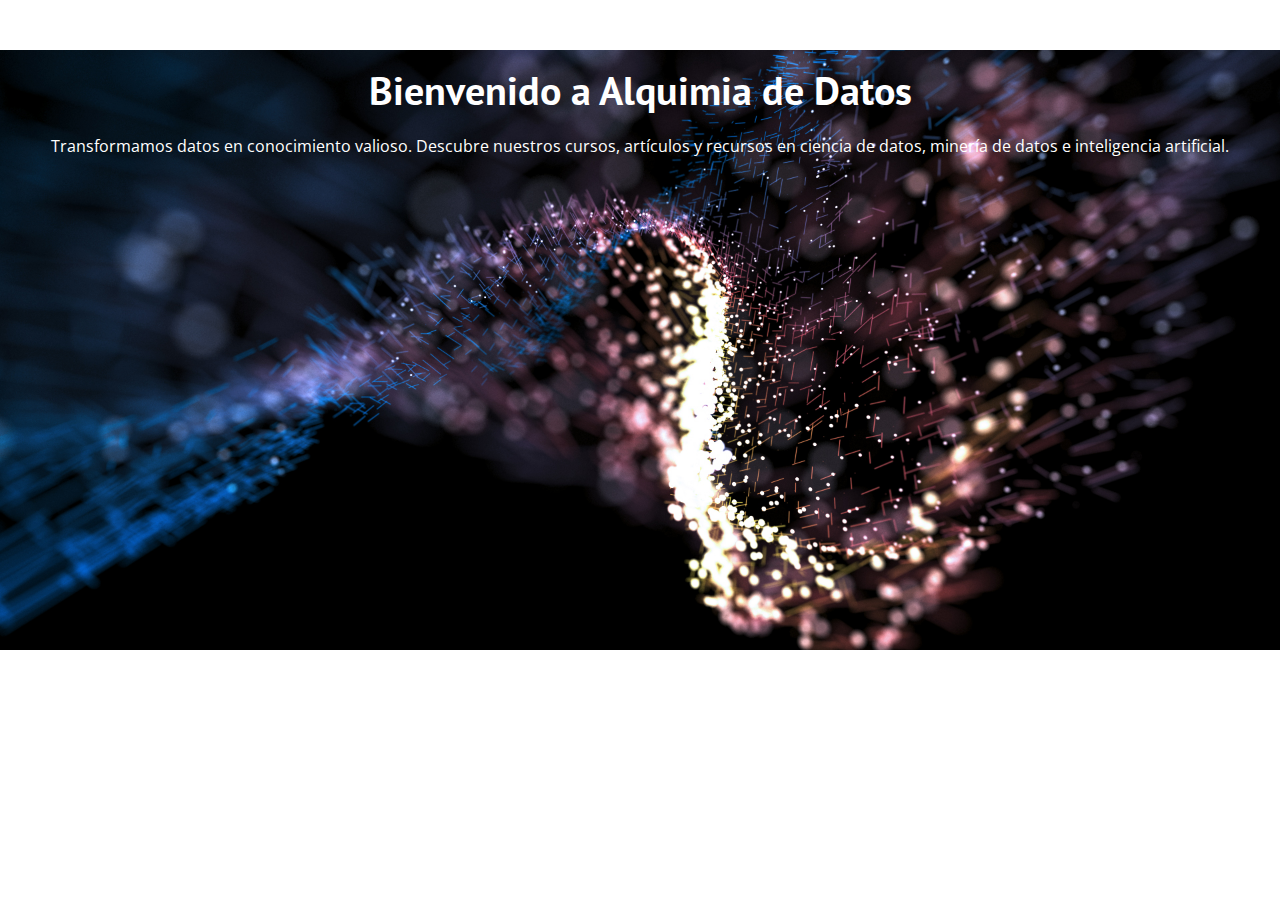
==== index.html @ 4f2fbe19 "Initial Commit" ====
<!DOCTYPE html>
<html lang="en">
  <head>
    <meta charset="UTF-8" />
    <meta name="viewport" content="width=device-width, initial-scale=1.0" />
    <title>Blog Alquimia de Datos</title>
    <link rel="stylesheet" href="css/normalize.css" />
    <link rel="preconnect" href="https://fonts.googleapis.com" />
    <link rel="preconnect" href="https://fonts.gstatic.com" crossorigin />
    <link
      href="https://fonts.googleapis.com/css2?family=Open+Sans:ital,wght@0,300..800;1,300..800&family=PT+Sans:wght@400;700&display=swap"
      rel="stylesheet"
    />
    <link rel="stylesheet" href="css/style.css" />
  </head>
  <body>
    <header class="header">
      <div class="header__texto">
        <h2 class="no-margin">Bienvenido a Alquimia de Datos</h2>
        <p class="no-margin">
          Transformamos datos en conocimiento valioso. Descubre nuestros cursos,
          artículos y recursos en ciencia de datos, minería de datos e
          inteligencia artificial.
        </p>
      </div>
    </header>
  </body>
</html>
---- css/style.css ----
:root {
  --fuenteHeading: "PT Sans", sans-serif;
  --fuenteParrafos: "Open Sans", sans-serif;

  --primario: #235789;
  --blanco: #ffffff;
  --negro: #000000;
}

html {
  box-sizing: border-box;
  font-size: 62.5%;
}

*,
*:before,
*:after {
  box-sizing: inherit;
}

body {
  font-family: var(--fuenteParrafos);
  font-size: 1.6rem;
  line-height: 2;
}

/** Globales **/
.contenedor {
  max-width: 120rem;
  width: 98%;
  margin: 0 auto;
}

a {
  text-decoration: none;
}

h1,
h2,
h3,
h4 {
  font-family: var(--fuenteHeading);
}

h1 {
  font-size: 4.8rem;
}

h2 {
  font-size: 4rem;
}

h3 {
  font-size: 3.2rem;
}

h4 {
  font-size: 2.8rem;
}

img {
  max-width: 100%;
}

/** Utilidades **/
.no-margin {
  margin: 0;
}

.no-padding {
  padding: 0;
}

.centrar-texto {
  text-align: center;
}

/** Header **/
.header {
  background-image: url(../img/banner.jpg);
  height: 60rem;
  background-size: cover;
  background-repeat: no-repeat;
  background-position: center center;
}

.header__texto {
    text-align: center;
    color: var(--blanco);
    margin-top: 5rem;
}
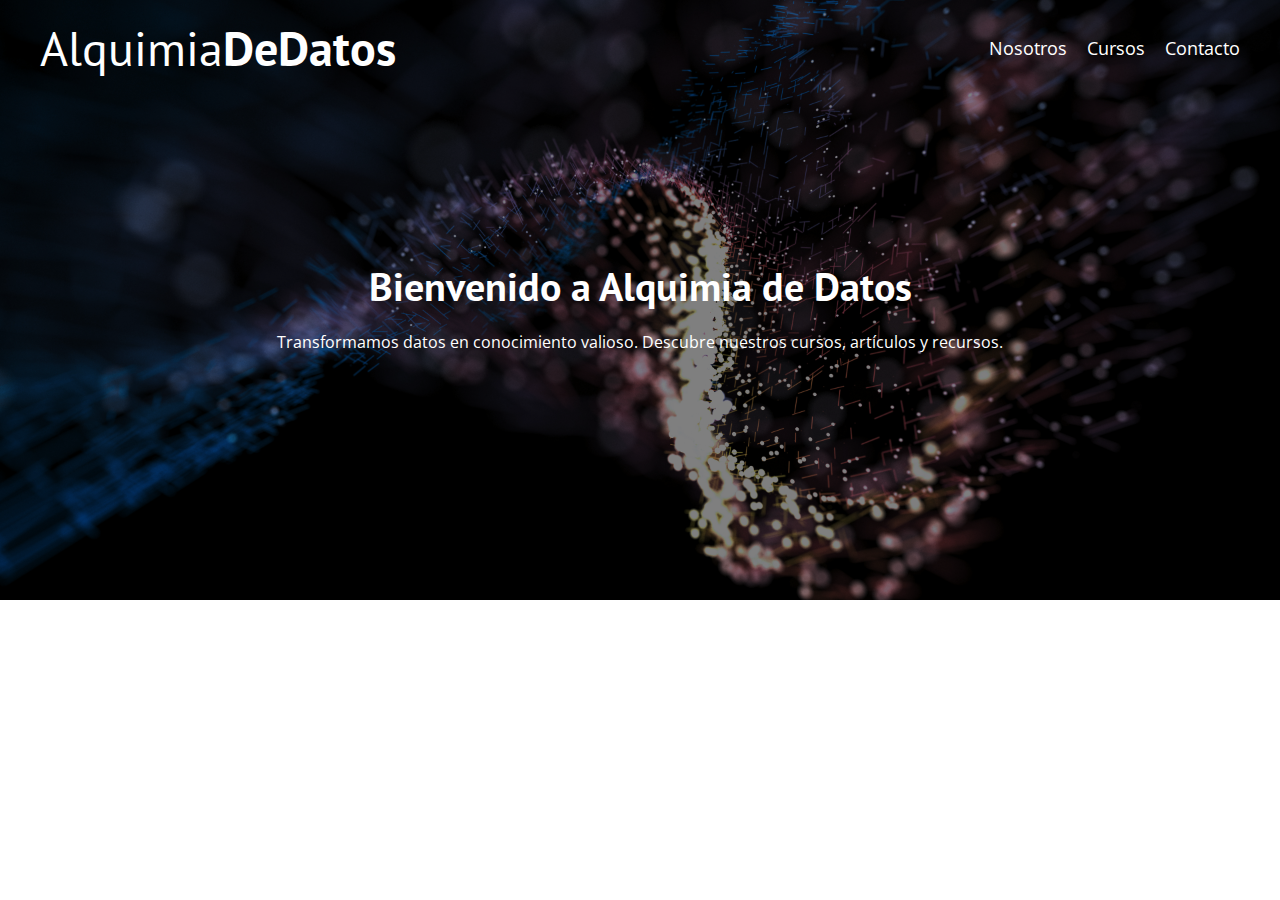
==== commit 9a07c85d: "Construccion Pagina Inicio" ====
--- a/index.html
+++ b/index.html
@@ -15,12 +15,25 @@
   </head>
   <body>
     <header class="header">
+      <div class="contenedor">
+        <div class="barra">
+          <a class="logo" href="index.html">
+            <h1 class="logo__nombre no-margin centrar-texto">
+              Alquimia<span class="logo__bold">DeDatos</span>
+            </h1>
+          </a>
+          <nav class="navegacion">
+            <a href="nosotros.html" class="navegacion__enlace">Nosotros</a
+            ><a href="cursos.html" class="navegacion__enlace">Cursos</a
+            ><a href="contacto.html" class="navegacion__enlace">Contacto</a>
+          </nav>
+        </div>
+      </div>
       <div class="header__texto">
         <h2 class="no-margin">Bienvenido a Alquimia de Datos</h2>
         <p class="no-margin">
           Transformamos datos en conocimiento valioso. Descubre nuestros cursos,
-          artículos y recursos en ciencia de datos, minería de datos e
-          inteligencia artificial.
+          artículos y recursos.
         </p>
       </div>
     </header>
--- a/css/style.css
+++ b/css/style.css
@@ -75,8 +75,9 @@
   text-align: center;
 }
 
-/** Header **/
+/* Header */
 .header {
+  position: relative; /* Necesario para el posicionamiento absoluto del pseudo-elemento */
   background-image: url(../img/banner.jpg);
   height: 60rem;
   background-size: cover;
@@ -84,8 +85,68 @@
   background-position: center center;
 }
 
+.header::before {
+  content: "";
+  position: absolute;
+  top: 0;
+  left: 0;
+  width: 100%;
+  height: 100%;
+  background-color: rgba(
+    0,
+    0,
+    0,
+    0.5
+  ); /* Ajusta la opacidad según tu necesidad */
+  z-index: 1; /* Asegura que esté detrás del texto */
+}
+
+.header__texto,
+.header .barra {
+  position: relative; /* Para estar por encima del pseudo-elemento */
+  z-index: 2; /* Asegura que esté por encima del pseudo-elemento */
+}
+
 .header__texto {
-    text-align: center;
-    color: var(--blanco);
-    margin-top: 5rem;
+  text-align: center;
+  color: var(--blanco);
+  margin-top: 5rem;
 }
+@media (min-width: 768px) {
+  .header__texto {
+    margin-top: 15rem;
+  }
+}
+@media (min-width: 768px) {
+  .barra {
+    display: flex;
+    justify-content: space-between;
+    align-items: center;
+  }
+}
+
+.logo {
+  color: var(--blanco);
+}
+
+.logo__nombre {
+  font-weight: 400;
+}
+
+.logo__bold {
+  font-weight: 700;
+}
+
+@media (min-width: 768px) {
+  .navegacion {
+    display: flex;
+    gap: 2rem;
+  }
+}
+
+.navegacion__enlace {
+  display: block;
+  text-align: center;
+  font-size: 1.8rem;
+  color: var(--blanco);
+}
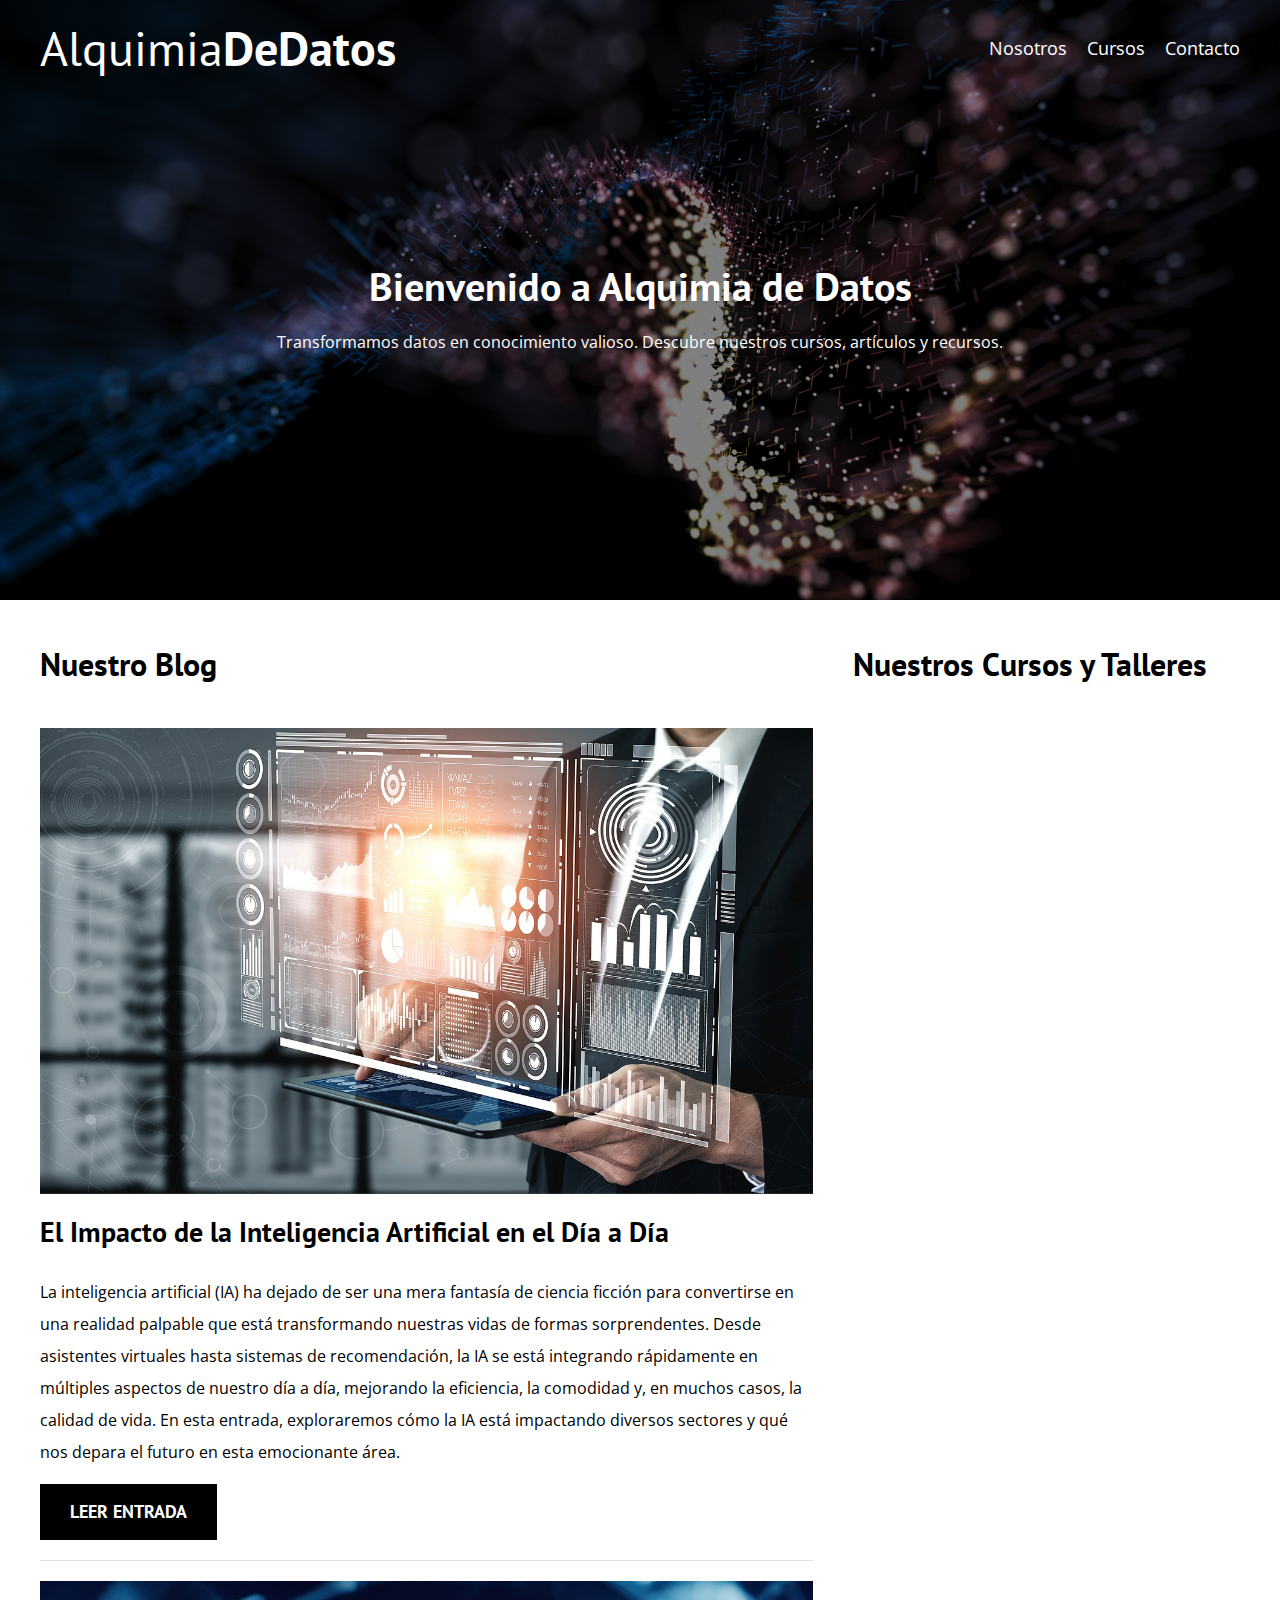
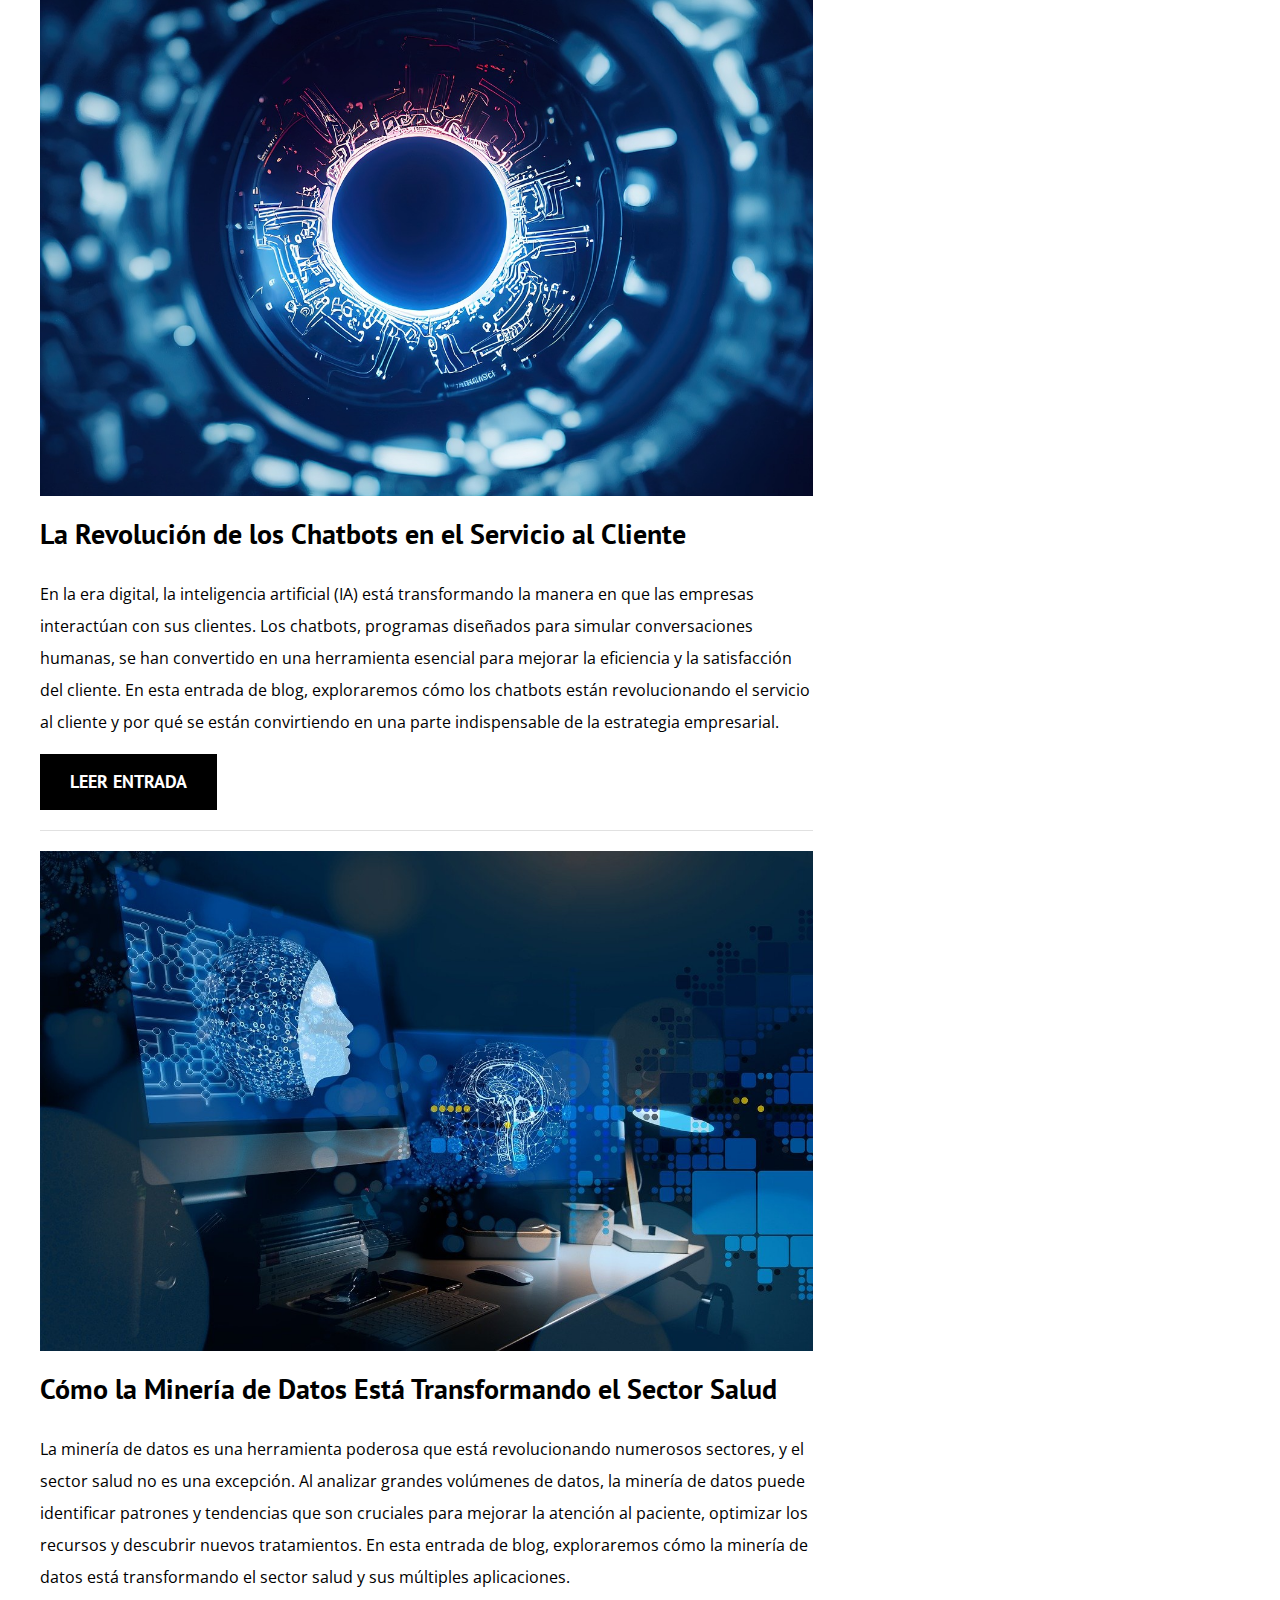
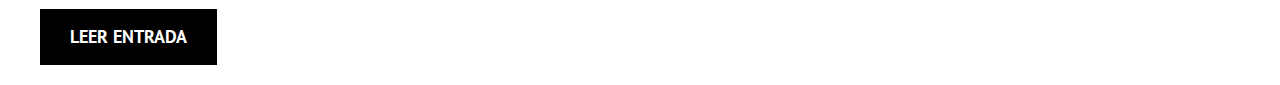
==== commit 6f03f65c: "Construccion Entradas de Blog" ====
--- a/index.html
+++ b/index.html
@@ -37,5 +37,88 @@
         </p>
       </div>
     </header>
+
+    <div class="contenedor contenido-principal">
+      <main class="blog">
+        <h3>Nuestro Blog</h3>
+        <article class="entrada">
+          <div class="entrada_imagen">
+            <img src="img/blog1.jpg" alt="imagen blog" />
+          </div>
+
+          <div class="entrada_contenido">
+            <h4 class="no-margin">
+              El Impacto de la Inteligencia Artificial en el Día a Día
+            </h4>
+            <p>
+              La inteligencia artificial (IA) ha dejado de ser una mera fantasía
+              de ciencia ficción para convertirse en una realidad palpable que
+              está transformando nuestras vidas de formas sorprendentes. Desde
+              asistentes virtuales hasta sistemas de recomendación, la IA se
+              está integrando rápidamente en múltiples aspectos de nuestro día a
+              día, mejorando la eficiencia, la comodidad y, en muchos casos, la
+              calidad de vida. En esta entrada, exploraremos cómo la IA está
+              impactando diversos sectores y qué nos depara el futuro en esta
+              emocionante área.
+            </p>
+            <a href="entrada.html" class="boton boton--primario"
+              >Leer Entrada</a
+            >
+          </div>
+        </article>
+        <article class="entrada">
+          <div class="entrada_imagen">
+            <img src="img/blog2.jpg" alt="imagen blog" />
+          </div>
+
+          <div class="entrada_contenido">
+            <h4 class="no-margin">
+              La Revolución de los Chatbots en el Servicio al Cliente
+            </h4>
+            <p>
+              En la era digital, la inteligencia artificial (IA) está
+              transformando la manera en que las empresas interactúan con sus
+              clientes. Los chatbots, programas diseñados para simular
+              conversaciones humanas, se han convertido en una herramienta
+              esencial para mejorar la eficiencia y la satisfacción del cliente.
+              En esta entrada de blog, exploraremos cómo los chatbots están
+              revolucionando el servicio al cliente y por qué se están
+              convirtiendo en una parte indispensable de la estrategia
+              empresarial.
+            </p>
+            <a href="entrada.html" class="boton boton--primario"
+              >Leer Entrada</a
+            >
+          </div>
+        </article>
+        <article class="entrada">
+          <div class="entrada_imagen">
+            <img src="img/blog3.jpg" alt="imagen blog" />
+          </div>
+
+          <div class="entrada_contenido">
+            <h4 class="no-margin">
+              Cómo la Minería de Datos Está Transformando el Sector Salud
+            </h4>
+            <p>
+              La minería de datos es una herramienta poderosa que está
+              revolucionando numerosos sectores, y el sector salud no es una
+              excepción. Al analizar grandes volúmenes de datos, la minería de
+              datos puede identificar patrones y tendencias que son cruciales
+              para mejorar la atención al paciente, optimizar los recursos y
+              descubrir nuevos tratamientos. En esta entrada de blog,
+              exploraremos cómo la minería de datos está transformando el sector
+              salud y sus múltiples aplicaciones.
+            </p>
+            <a href="entrada.html" class="boton boton--primario"
+              >Leer Entrada</a
+            >
+          </div>
+        </article>
+      </main>
+      <aside class="sidebar">
+        <h3>Nuestros Cursos y Talleres</h3>
+      </aside>
+    </div>
   </body>
 </html>
--- a/css/style.css
+++ b/css/style.css
@@ -3,6 +3,7 @@
   --fuenteParrafos: "Open Sans", sans-serif;
 
   --primario: #235789;
+  --gris: #e1e1e1; 
   --blanco: #ffffff;
   --negro: #000000;
 }
@@ -150,3 +151,43 @@
   font-size: 1.8rem;
   color: var(--blanco);
 }
+
+@media (min-width: 768px) {
+  .contenido-principal {
+    display: grid;
+    grid-template-columns: 2fr 1fr;
+    column-gap: 4rem;
+  }
+}
+
+.entrada {
+  border-bottom: 1px solid var(--gris);
+  margin-bottom: 2rem;
+}
+
+.entrada:last-of-type{
+  border: none;
+  margin-bottom: 0;
+}
+
+.boton {
+  display: block;
+  font-family: var(--fuenteHeading);
+  color: var(--blanco);
+  text-align: center;
+  padding: 1rem 3rem;
+  font-size: 1.8rem;
+  text-transform: uppercase;
+  font-weight: 700;
+  margin-bottom: 2rem;
+}
+
+@media (min-width: 768px) {
+  .boton {
+    display: inline-block;
+  }
+
+}
+.boton--primario {
+  background-color: var(--negro);
+}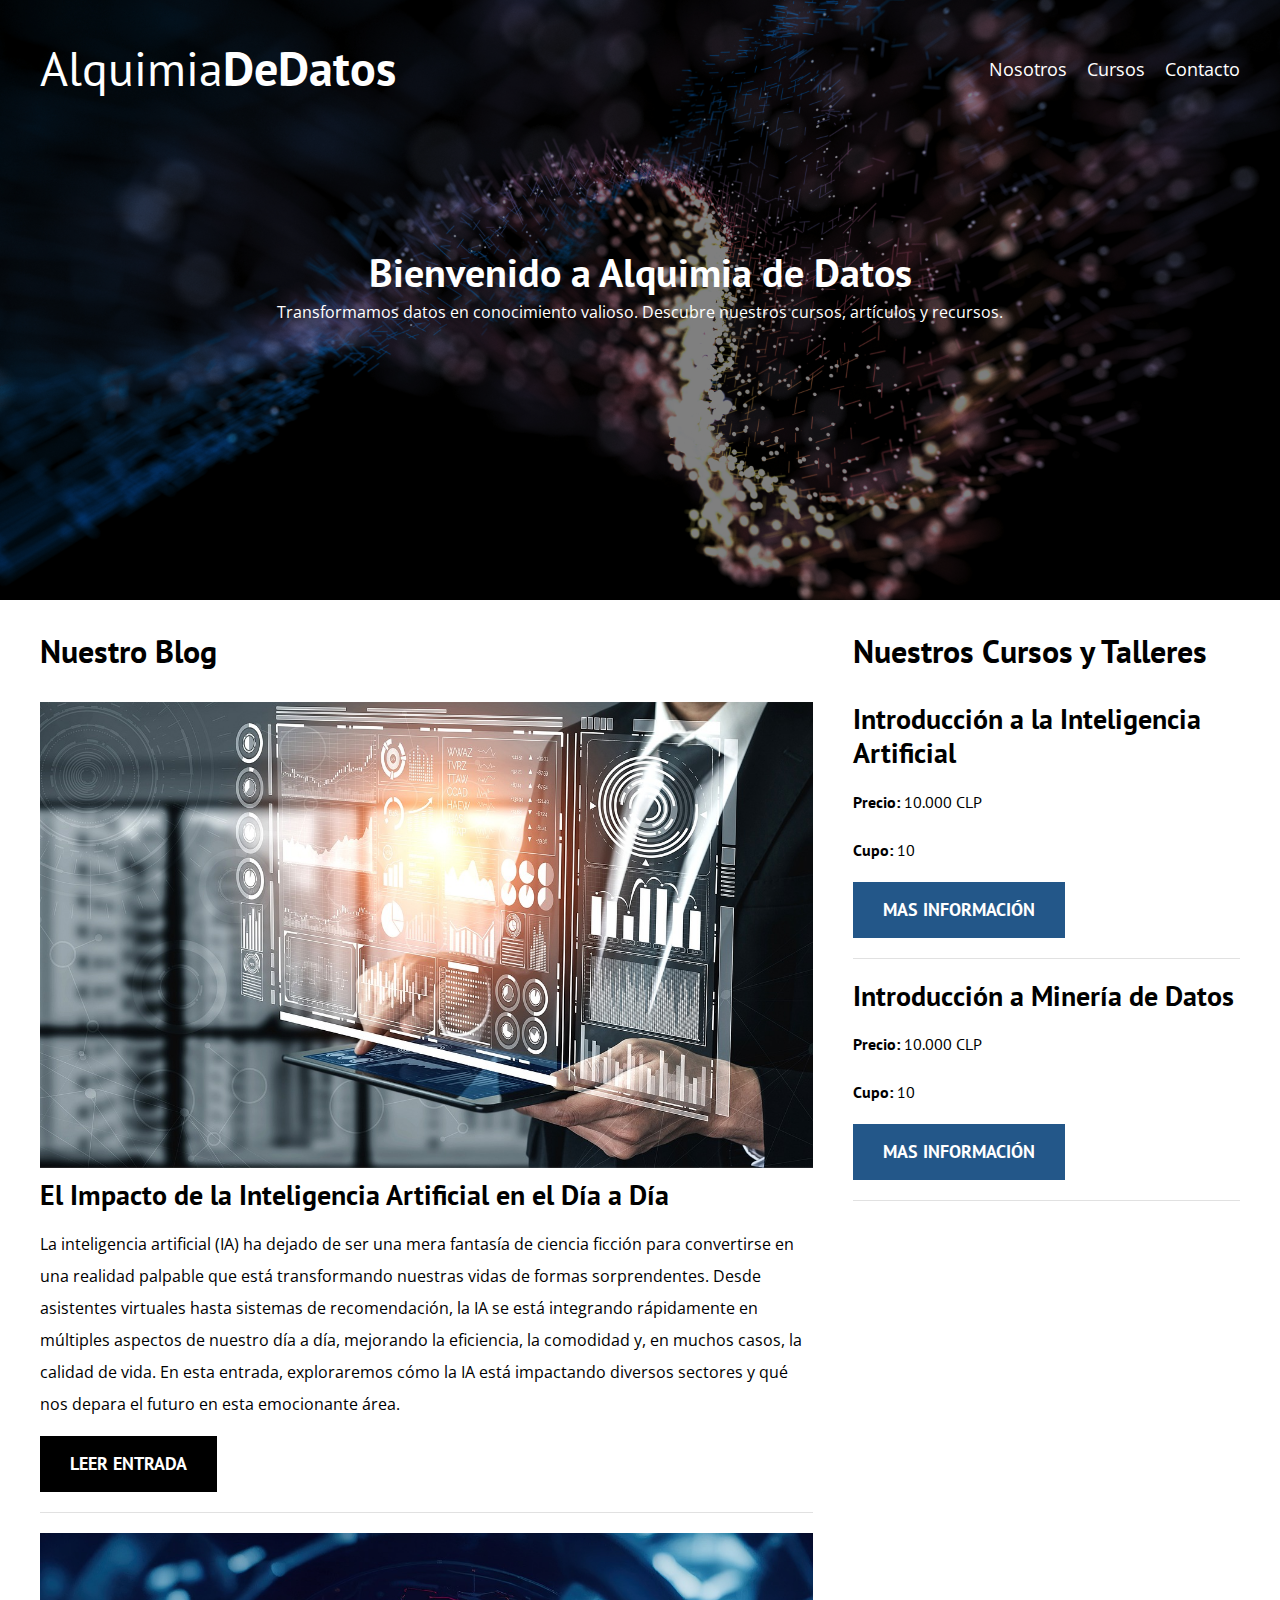
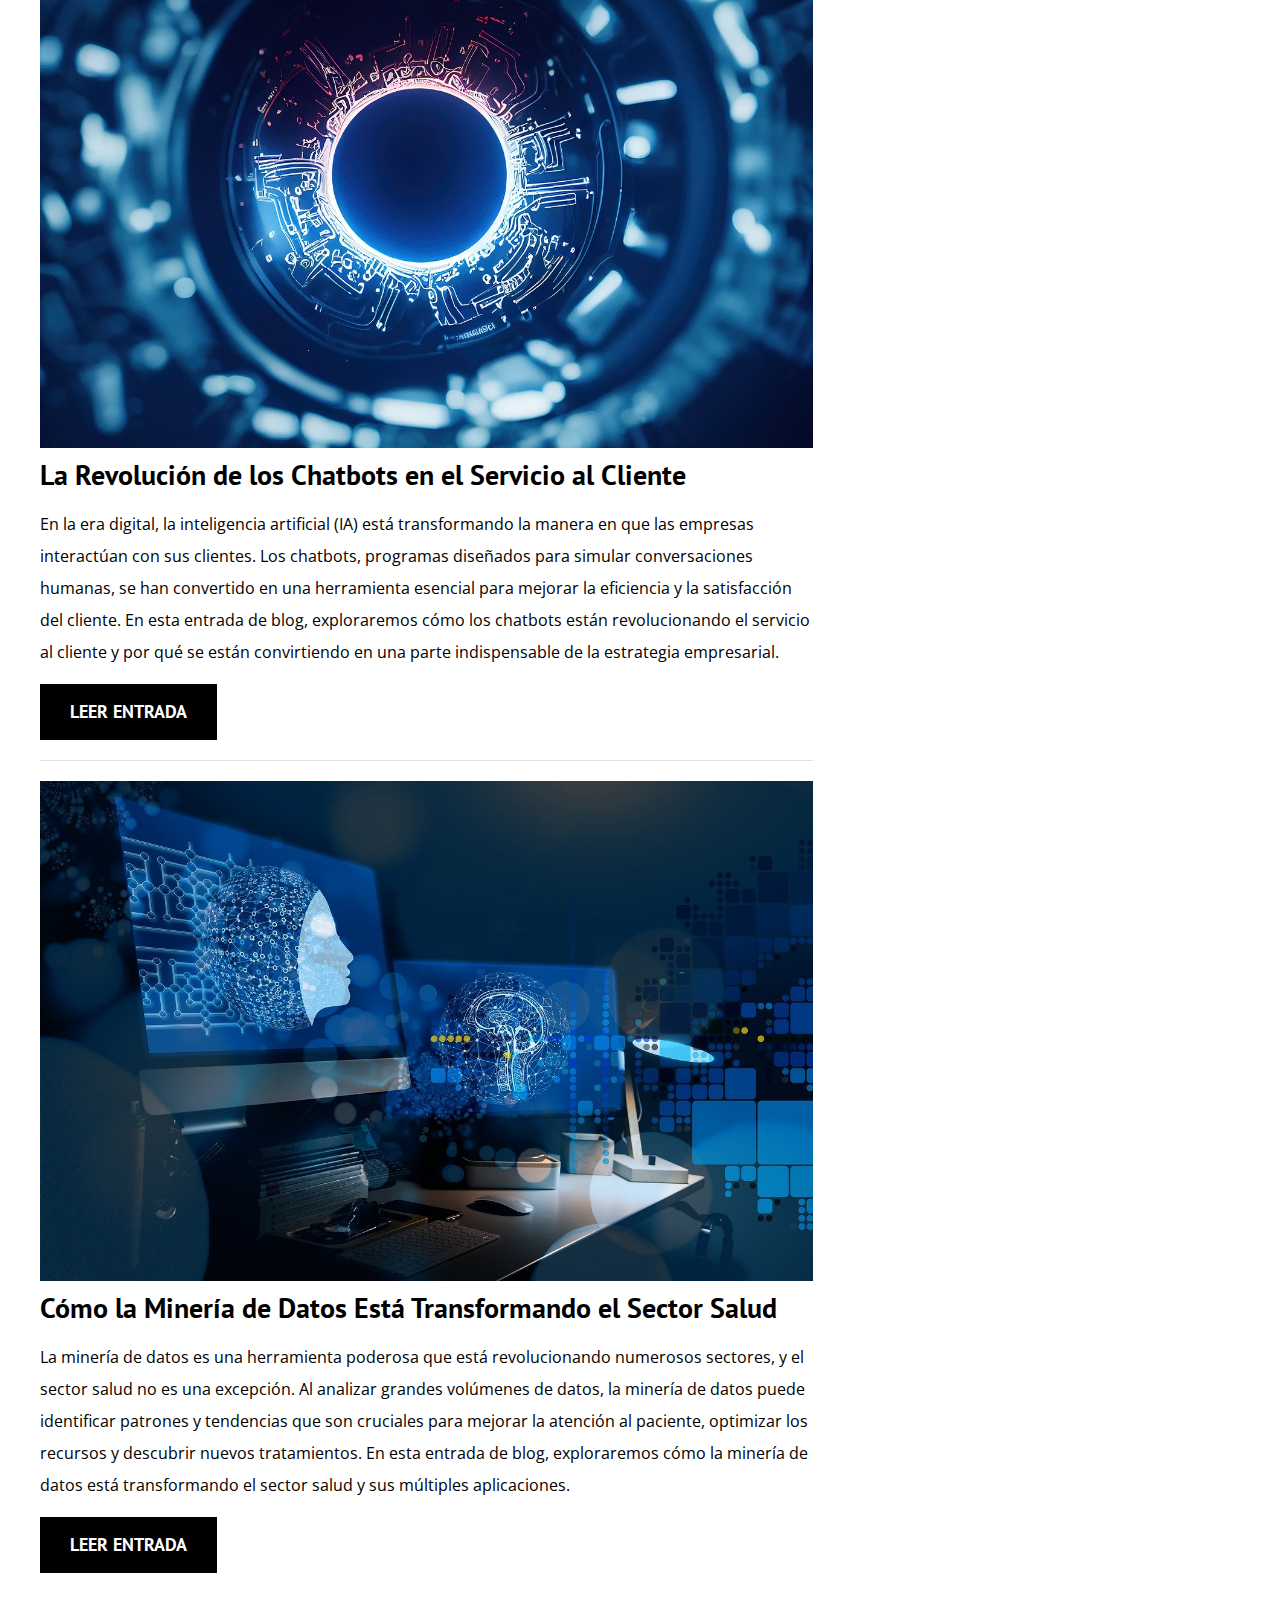
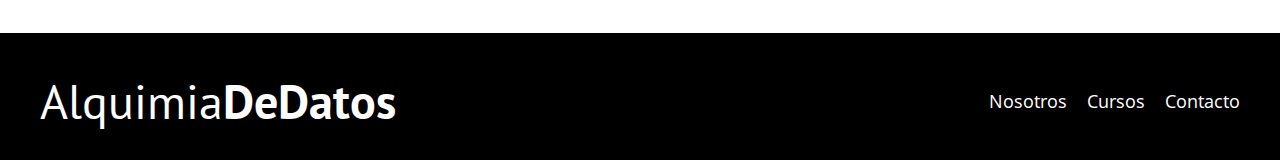
==== commit 2ec7595f: "Finaliza Entradas de Blog" ====
--- a/index.html
+++ b/index.html
@@ -61,9 +61,7 @@
               impactando diversos sectores y qué nos depara el futuro en esta
               emocionante área.
             </p>
-            <a href="entrada.html" class="boton boton--primario"
-              >Leer Entrada</a
-            >
+            <a href="entrada.html" class="boton boton--primario">Leer Entrada</a>
           </div>
         </article>
         <article class="entrada">
@@ -86,9 +84,7 @@
               convirtiendo en una parte indispensable de la estrategia
               empresarial.
             </p>
-            <a href="entrada.html" class="boton boton--primario"
-              >Leer Entrada</a
-            >
+            <a href="entrada.html" class="boton boton--primario">Leer Entrada</a>
           </div>
         </article>
         <article class="entrada">
@@ -110,15 +106,58 @@
               exploraremos cómo la minería de datos está transformando el sector
               salud y sus múltiples aplicaciones.
             </p>
-            <a href="entrada.html" class="boton boton--primario"
-              >Leer Entrada</a
-            >
+            <a href="entrada.html" class="boton boton--primario">Leer Entrada</a>
           </div>
         </article>
       </main>
       <aside class="sidebar">
         <h3>Nuestros Cursos y Talleres</h3>
+        <ul class="cursos no-padding">
+          <li class="widget-curso">
+            <h4 class="no-margin">Introducción a la Inteligencia Artificial</h4>
+            <p class="widget-curso__label">
+              Precio:
+              <span class="widget-curso__info">10.000 CLP</span>
+            </p>
+            <p class="widget-curso__label">
+              Cupo:
+              <span class="widget-curso__info">10</span>
+            </p>
+            <a href="entrada.html" class="boton boton--secundario">Mas Información</a>
+          </li>
+
+          <li class="widget-curso">
+            <h4 class="no-margin">Introducción a Minería de Datos</h4>
+            <p class="widget-curso__label">
+              Precio:
+              <span class="widget-curso__info">10.000 CLP</span>
+            </p>
+            <p class="widget-curso__label">
+              Cupo:
+              <span class="widget-curso__info">10</span>
+            </p>
+            <a href="entrada.html" class="boton boton--secundario">Mas Información</a>
+          </li>
+        </ul>
       </aside>
     </div>
+
+    <footer class="footer">
+      <div class="contenedor">
+        <div class="barra">
+          <a class="logo" href="index.html">
+            <h1 class="logo__nombre no-margin centrar-texto">
+              Alquimia<span class="logo__bold">DeDatos</span>
+            </h1>
+          </a>
+          <nav class="navegacion">
+            <a href="nosotros.html" class="navegacion__enlace">Nosotros</a
+            ><a href="cursos.html" class="navegacion__enlace">Cursos</a
+            ><a href="contacto.html" class="navegacion__enlace">Contacto</a>
+          </nav>
+        </div>
+      </div>
+    </footer>
+    
   </body>
 </html>
--- a/css/style.css
+++ b/css/style.css
@@ -3,7 +3,7 @@
   --fuenteParrafos: "Open Sans", sans-serif;
 
   --primario: #235789;
-  --gris: #e1e1e1; 
+  --gris: #e1e1e1;
   --blanco: #ffffff;
   --negro: #000000;
 }
@@ -41,6 +41,7 @@
 h3,
 h4 {
   font-family: var(--fuenteHeading);
+  line-height: 1.2;
 }
 
 h1 {
@@ -118,6 +119,11 @@
     margin-top: 15rem;
   }
 }
+
+.barra {
+  padding-top: 4rem;
+}
+
 @media (min-width: 768px) {
   .barra {
     display: flex;
@@ -165,7 +171,7 @@
   margin-bottom: 2rem;
 }
 
-.entrada:last-of-type{
+.entrada:last-of-type {
   border: none;
   margin-bottom: 0;
 }
@@ -186,8 +192,41 @@
   .boton {
     display: inline-block;
   }
-
-}
+}
+
 .boton--primario {
   background-color: var(--negro);
+}
+
+.boton--secundario {
+  background-color: var(--primario);
+}
+
+.cursos {
+  list-style: none;
+}
+
+.widget-curso {
+  border-bottom: 1px solid var(--gris);
+  margin-bottom: 2rem;
+}
+
+.wdiget-curso:last-of-type {
+  border: none;
+  margin-bottom: 0;
+}
+
+.widget-curso__label {
+  font-family: var(--fuenteHeading);
+  font-weight: bold;
+}
+
+.widget-curso__info {
+  font-weight: 400;
+}
+
+.footer {
+  background-color: var(--negro);
+  padding-bottom: 3rem;
+  margin-top: 4rem;
 }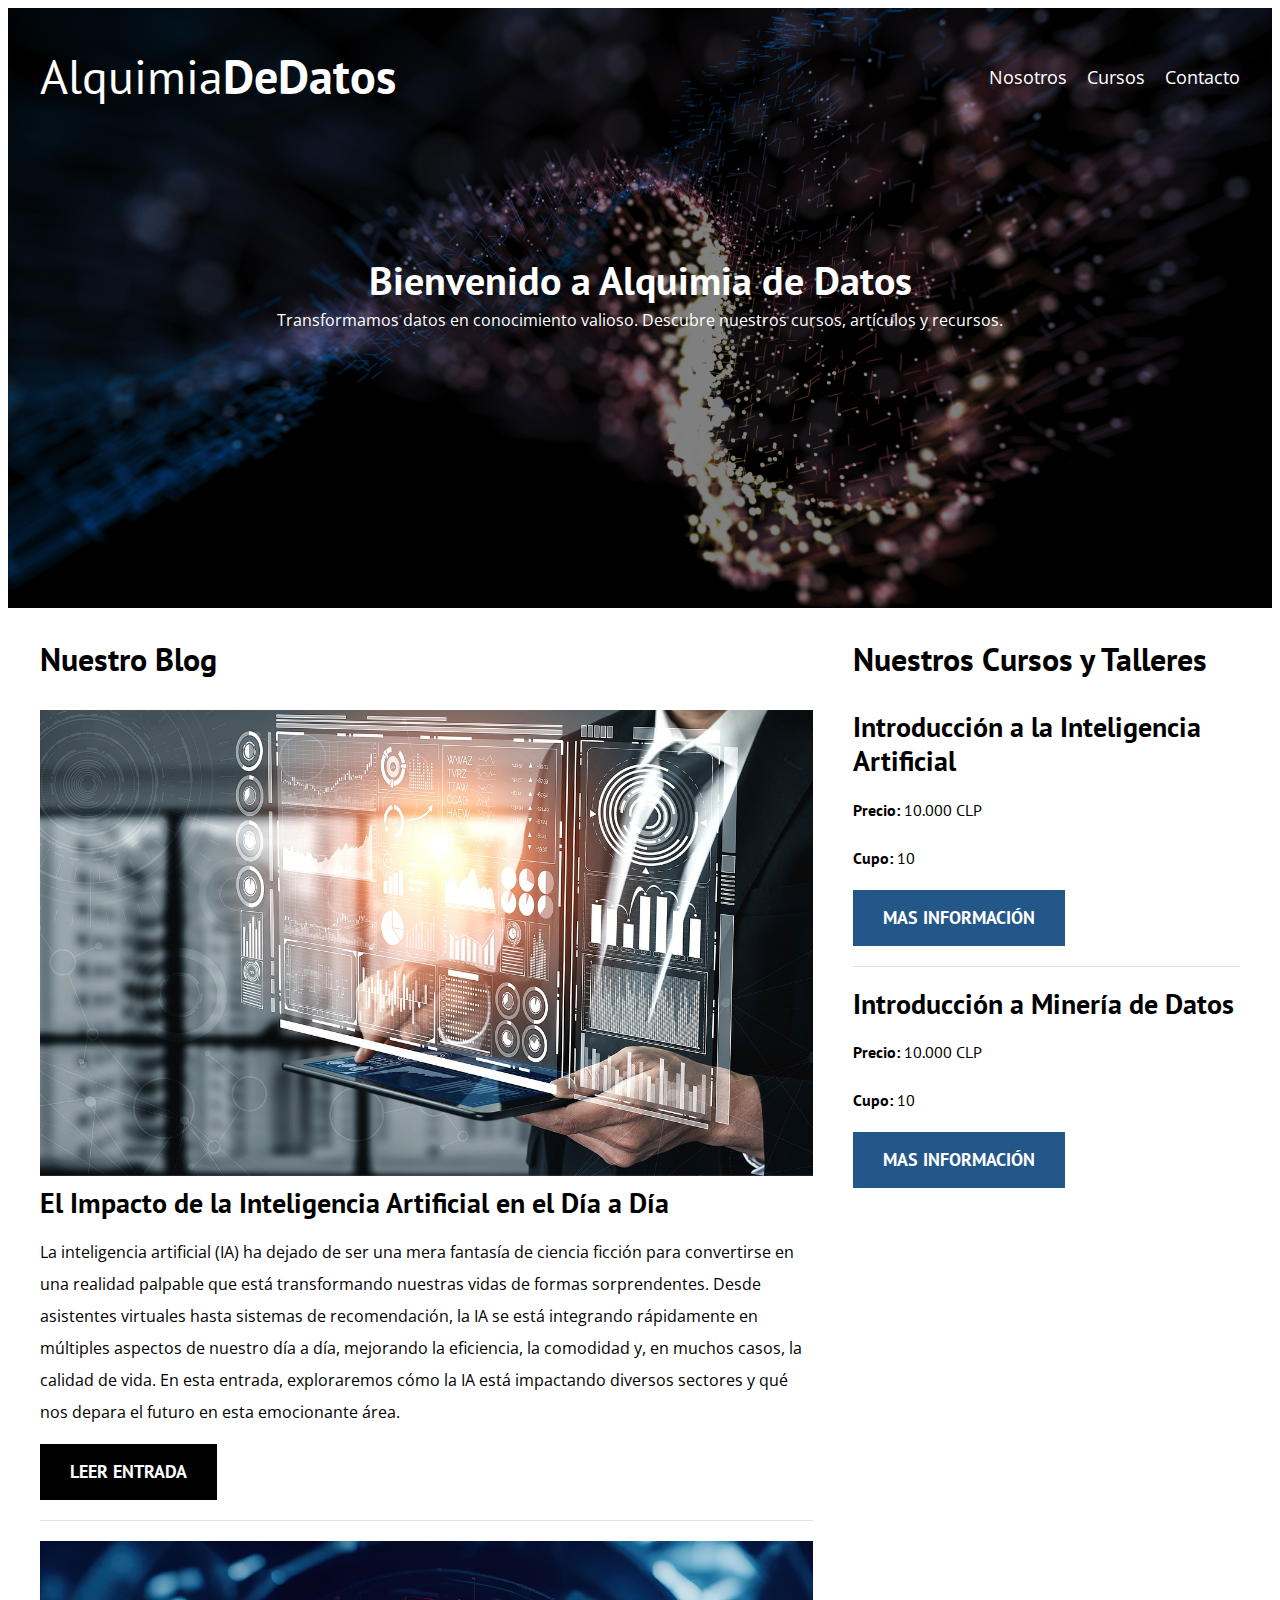
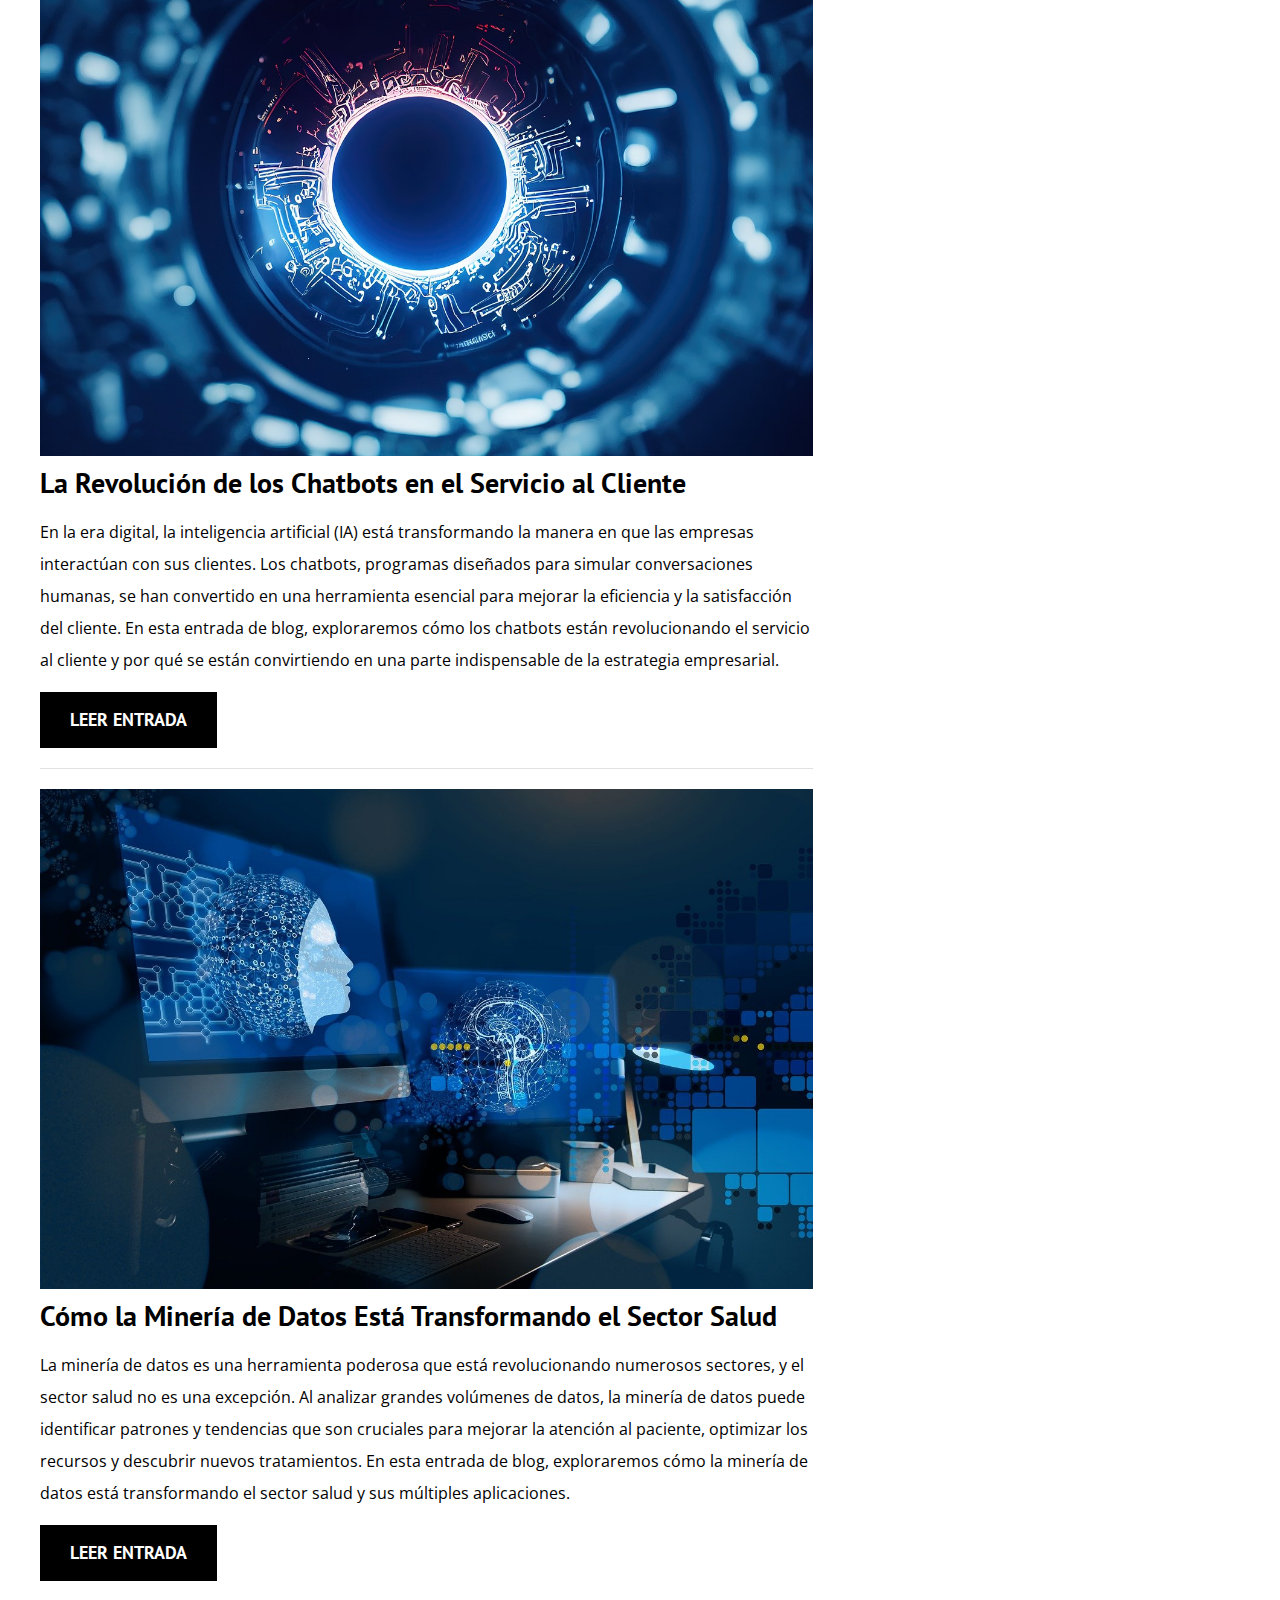
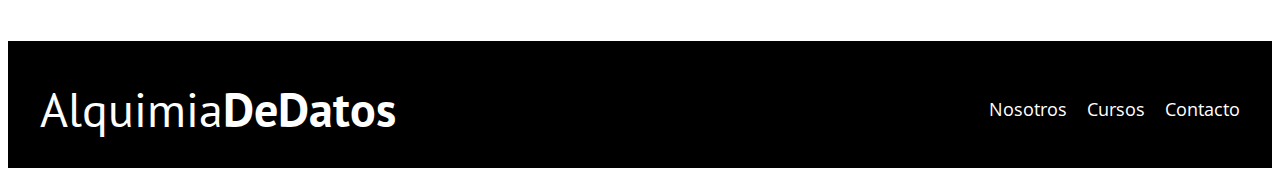
==== commit b4be6a45: "Paginas Contacto y Entradas" ====
--- a/index.html
+++ b/index.html
@@ -4,6 +4,8 @@
     <meta charset="UTF-8" />
     <meta name="viewport" content="width=device-width, initial-scale=1.0" />
     <title>Blog Alquimia de Datos</title>
+    <meta name="description" content="Blog de inteligencia artificial"
+
     <link rel="stylesheet" href="css/normalize.css" />
     <link rel="preconnect" href="https://fonts.googleapis.com" />
     <link rel="preconnect" href="https://fonts.gstatic.com" crossorigin />
@@ -43,7 +45,7 @@
         <h3>Nuestro Blog</h3>
         <article class="entrada">
           <div class="entrada_imagen">
-            <img src="img/blog1.jpg" alt="imagen blog" />
+            <img loading="lazy"  src="img/blog1.jpg" alt="imagen blog" />
           </div>
 
           <div class="entrada_contenido">
@@ -66,7 +68,7 @@
         </article>
         <article class="entrada">
           <div class="entrada_imagen">
-            <img src="img/blog2.jpg" alt="imagen blog" />
+            <img loading="lazy"  src="img/blog2.jpg" alt="imagen blog" />
           </div>
 
           <div class="entrada_contenido">
@@ -89,7 +91,7 @@
         </article>
         <article class="entrada">
           <div class="entrada_imagen">
-            <img src="img/blog3.jpg" alt="imagen blog" />
+            <img loading="lazy" src="img/blog3.jpg" alt="imagen blog" />
           </div>
 
           <div class="entrada_contenido">
@@ -123,7 +125,7 @@
               Cupo:
               <span class="widget-curso__info">10</span>
             </p>
-            <a href="entrada.html" class="boton boton--secundario">Mas Información</a>
+            <a href="cursos.html" class="boton boton--secundario">Mas Información</a>
           </li>
 
           <li class="widget-curso">
@@ -136,7 +138,7 @@
               Cupo:
               <span class="widget-curso__info">10</span>
             </p>
-            <a href="entrada.html" class="boton boton--secundario">Mas Información</a>
+            <a href="cursos.html" class="boton boton--secundario">Mas Información</a>
           </li>
         </ul>
       </aside>
--- a/css/style.css
+++ b/css/style.css
@@ -211,7 +211,7 @@
   margin-bottom: 2rem;
 }
 
-.wdiget-curso:last-of-type {
+.widget-curso:last-of-type {
   border: none;
   margin-bottom: 0;
 }
@@ -229,4 +229,85 @@
   background-color: var(--negro);
   padding-bottom: 3rem;
   margin-top: 4rem;
-}+}
+
+/** Sobre Nosotros **/
+
+@media (min-width: 768px){
+  .sobre-nosotros{
+    display: grid;
+    grid-template-columns: repeat(2, 1fr);
+    column-gap: 2rem;
+    align-items: center;
+  }
+}
+
+/** Cursos **/
+.curso {
+  padding: 3rem 0;
+  border-bottom: 1px solid var(--gris);
+}
+
+@media (min-width: 768px){
+  .curso{
+    display: grid;
+    grid-template-columns: 1fr 2fr;
+    column-gap: 2rem;
+  }
+}
+
+.curso:last-of-type {
+  border: none;
+  margin-bottom: 0;
+}
+
+.curso__label {
+  font-family: var(--fuenteHeading);
+  font-weight: bold;
+}
+
+.widget-curso__info {
+  font-weight: 400;
+}
+
+.curso_label,
+.curso_info {
+  font-size: 2rem;
+}
+
+/** Contacto **/
+.contacto-bg {
+  background-image: url(../img/contacto.jpg);
+  height: 40rem;
+  background-size: cover;
+  background-repeat: no-repeat;
+}
+
+.formulario {
+  background-color: var(--blanco);
+  margin: -5rem auto 0 auto;
+  width: 95%;
+  padding: 5rem;
+}
+
+.campo {
+  display: flex;
+  margin-bottom: 2rem;
+}
+
+.campo__label {
+  flex: 0 0 9rem;
+  text-align: right;
+  padding-right: 2rem;
+}
+
+.campo__field {
+  flex: 1;
+  border: 1px solid var(--gris);
+
+}
+
+.campo__field--textarea {
+  height: 20rem;
+
+}
